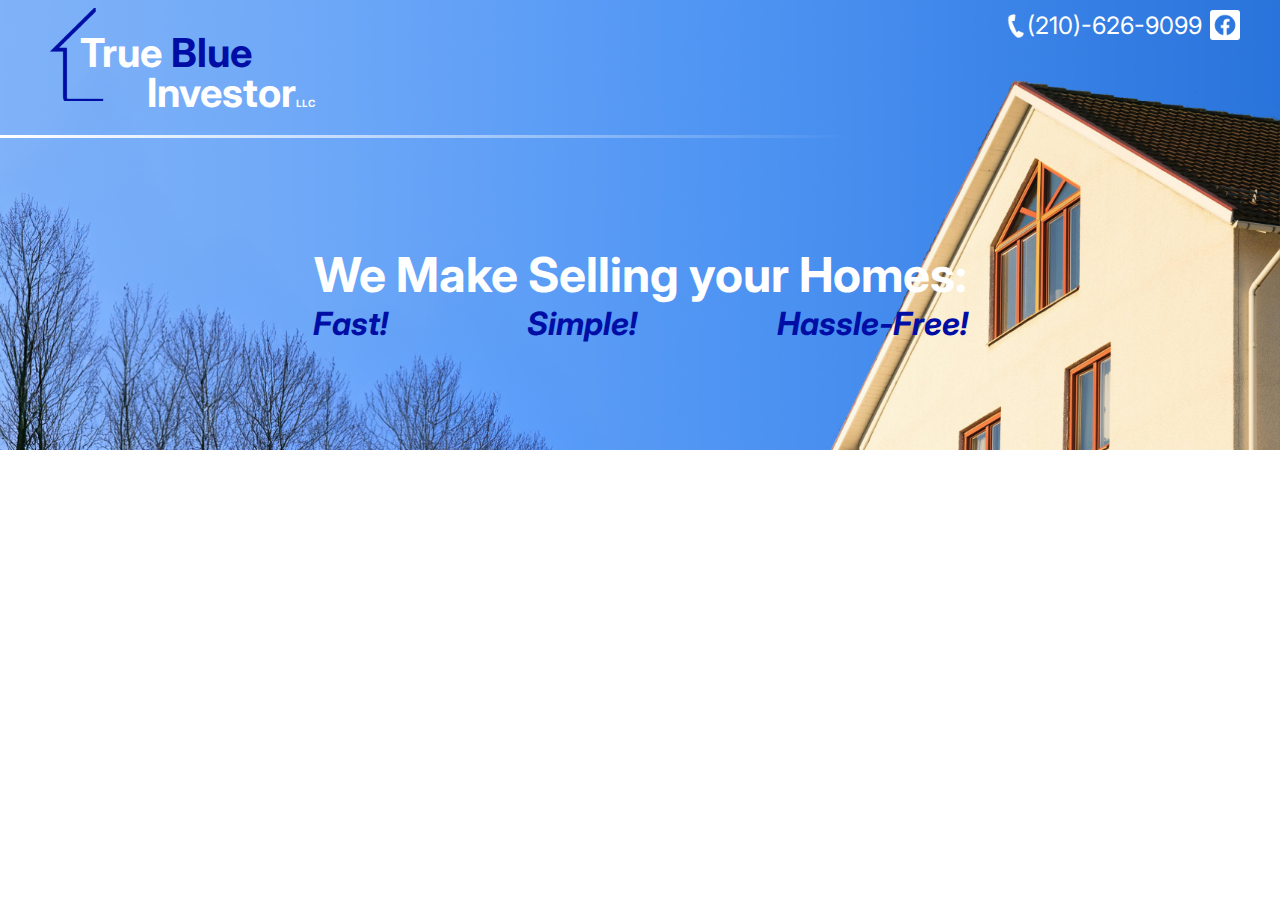
==== index.html @ 05f40ff7 "added header" ====
<!DOCTYPE html>
<html lang="en">
    <head>
        <meta charset="UTF-8">
        <meta name="viewport" content="width=device-width, initial-scale=1.0">
        <title>True Blue Investor LLC</title>
        <link rel="stylesheet" href="./styles.css">
    </head>
    <body>
        <header>
            <div class="top-bar">
                <a href="index.html">
                    <div class="logo">
                        <h1>
                            <span class="left">True <span class="blue">Blue</span></span>
                            <span class="right">Investor<span class="small">LLC</span></span>
                        </h1>
                    </div>
                </a>
                <div class="contact">
                    <a class="telephone" href="tel:2106269099">(210)-626-9099</a>
                    <a href="">
                        <div class="social-media-logo">
                            <img src="./assets/Facebook Logo.png" alt="">
                        </div>
                    </a>
                </div>
            </div>
            <hr id="gradient-line">
            <div class="slogan">
                <h2>We Make Selling your Homes:</h2>
                <h3>Fast!</h3>
                <h3>Simple!</h3>
                <h3>Hassle-Free!</h3>
            </div>
        </header>
        
            </div>
        </footer>
    </body>
</html>
---- styles.css ----
@import url('https://fonts.googleapis.com/css2?family=Inter:ital,opsz,wght@0,14..32,100..900;1,14..32,100..900&family=Zen+Kaku+Gothic+New&display=swap');

:root {
    --primary-font-color: white;
    --secundary-font-color: #000ea5;
    --left-right-gradient: linear-gradient(to right, #236FD7, #4C92F1, #7BAFF8);
    --right-left-gradient: linear-gradient(to right, #7BAFF8, #4C92F1, #236FD7);
}

* {
    margin: 0;
    padding: 0;
    font-family: "Inter", Arial, Helvetica, sans-serif;
    box-sizing: border-box;
}

body {
    width: 100%;
    height:auto;
    display: flex;
    flex-direction: column;
    justify-content: flex-start;
    align-items: center;
}

header {
    width: 100%;
    height: 450px;
    background-image: url(./assets/Header\ House.png), url(./assets/Header\ Backdrop.png);
    background-size: calc(608px * 0.75) calc(494px * 0.75), cover;
    background-repeat: no-repeat;
    background-position: right bottom, left bottom;
    display: flex;
    
    flex-direction: column;
    justify-content: flex-start;
    align-items: center;
}

.top-bar {
    width: 100%;
    max-width: 1200px;
    height: 135px;
    display: flex;
    align-items: flex-start;
    justify-content: space-between;
}

.top-bar a:link, 
.top-bar a:visited, 
.top-bar a:hover, 
.top-bar a:active,
footer a:link, 
footer a:visited, 
footer a:hover, 
footer a:active {
    color: var(--primary-font-color);
    text-decoration: none;
    cursor: pointer;
}

.top-bar a:first-of-type {
    margin: auto 0;
    display: block;
}

.logo {
    width: 275px;
    height: 100px;
}

.logo h1 {
    display: flex;
    flex-direction: column;
    position: relative;
    font-size: 2.5rem;
    line-height: 2.5rem;
}

span.left::before {
    position: absolute;
    background-image: url(./assets/House\ Logo.png);
    background-repeat: no-repeat;
    content: "";
    width: 100px;
    height: 100px;
    top: -10px;
    left: 10px;
}

.logo h1 span.left {
    margin: 15px auto 0 40px
}

.logo h1 span.right {
    margin-left: auto;
}

span.right span.small {
    font-size: x-small;
}

#gradient-line {
    width: 100%;
    height: 3px;
    background-image:  
        linear-gradient(to right, white, rgba(255, 255, 255, 0.5), rgba(255, 255, 255, 0), rgba(255, 255, 255, 0));
    border: 0;
}
.blue {
    color: var(--secundary-font-color);
}

.top-bar .contact {
    display: flex;
    justify-content: center;
    align-items: center;
    font-size: 1.5rem;
    margin-top: 10px;
    position: relative;
}

.telephone::before {
    width: 24px;
    height: 24px;
    position: absolute;
    top: 4px;
    left: -20px;
    background-image: url(./assets/Phone\ Logo.png);
    background-size: contain;
    background-repeat: no-repeat;
    content: "";
}

.social-media-logo {
    width: 30px;
    height: 30px;
    display: flex;
    justify-content: center;
    align-items: center;
    overflow: hidden;
    margin-left: 8px;
}

.social-media-logo img {
    height: inherit;
}

.slogan {
    margin: auto 0;
    display: flex;
    width: 655px;
    flex-wrap: wrap;
    justify-content: space-between;
    align-items: center;
}

.slogan h2 {
    color: var(--primary-font-color);
    font-size: 3rem;
    margin: 0 auto;
}

.slogan h3 {
    color: var(--secundary-font-color);
    font-size: 2rem;
    font-style: italic;
    font-weight: bolder;
}
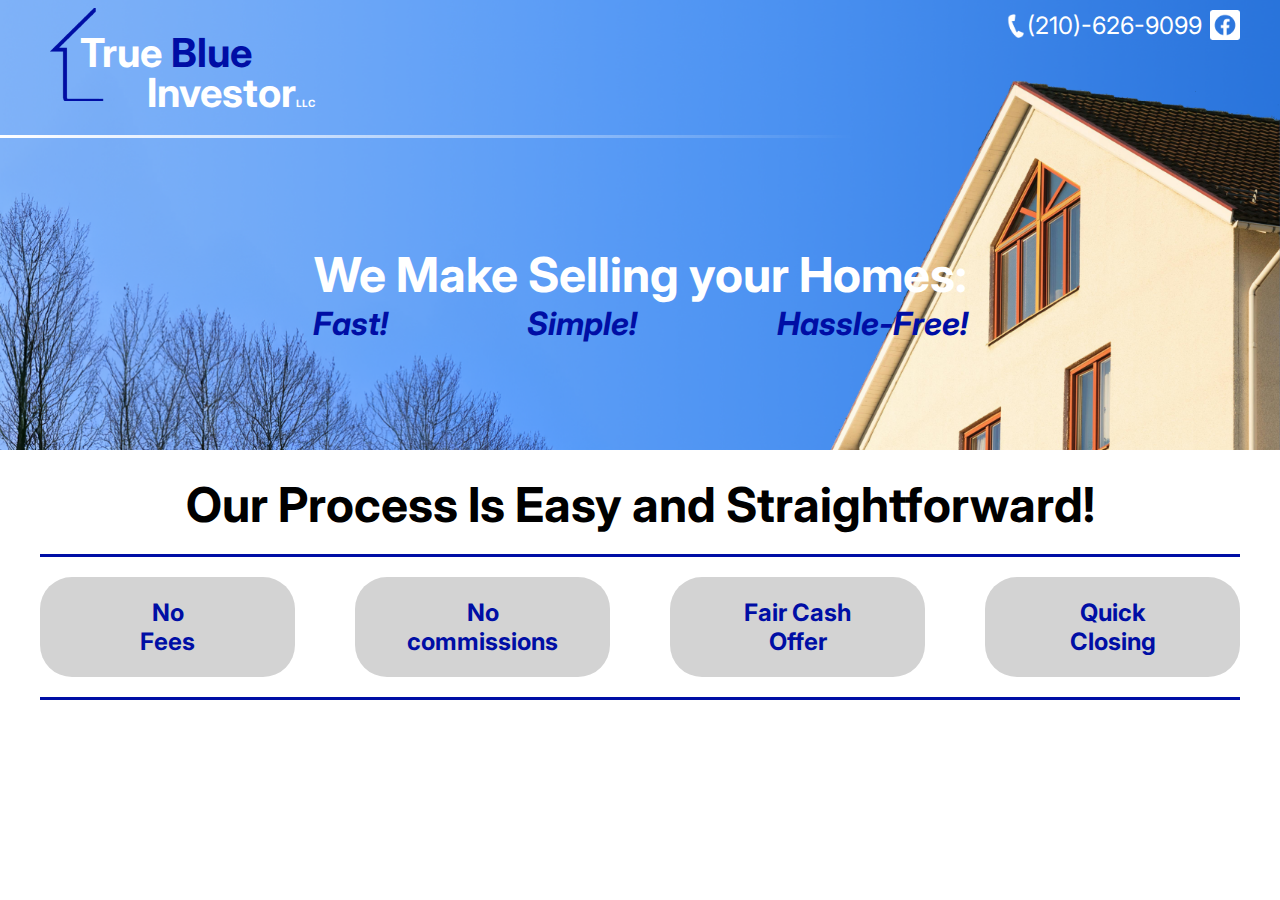
==== commit f4a7c4c0: "process section added" ====
--- a/index.html
+++ b/index.html
@@ -34,8 +34,14 @@
                 <h3>Hassle-Free!</h3>
             </div>
         </header>
-        
-            </div>
-        </footer>
+        <section id="process">
+            <h2>Our Process Is Easy and Straightforward!</h2>
+            <hr>
+            <h3>No<br>Fees</h3>
+            <h3>No<br>commissions</h3>
+            <h3>Fair Cash<br>Offer</h3>
+            <h3>Quick<br>Closing</h3>
+            <hr>
+        </section>
     </body>
 </html>--- a/styles.css
+++ b/styles.css
@@ -168,3 +168,42 @@
     font-weight: bolder;
 }
 
+/* styling process section */
+
+#process {
+    width: 100%;
+    max-width: 1200px;
+    display: flex;
+    flex-wrap: wrap;
+    justify-content: space-between;
+    align-items: center;
+    padding: 25px 0;
+}
+
+#process h2 {
+    font-size: 3rem;
+    width: 100%;
+    text-align: center;
+}
+
+#process hr {
+    width: 100%;
+    height: 3px;
+    background-color: var(--secundary-font-color);
+    border: none;
+    margin: 20px 0;
+}
+
+#process h3 {
+    width: calc((100% - 180px) / 4);
+    height: 100px;
+    background-color: lightgray;
+    display: flex;
+    justify-content: center;
+    align-items: center;
+    border-radius: 32px;
+    text-align: center;
+    color: var(--secundary-font-color);
+    font-size: 1.5rem;
+}
+
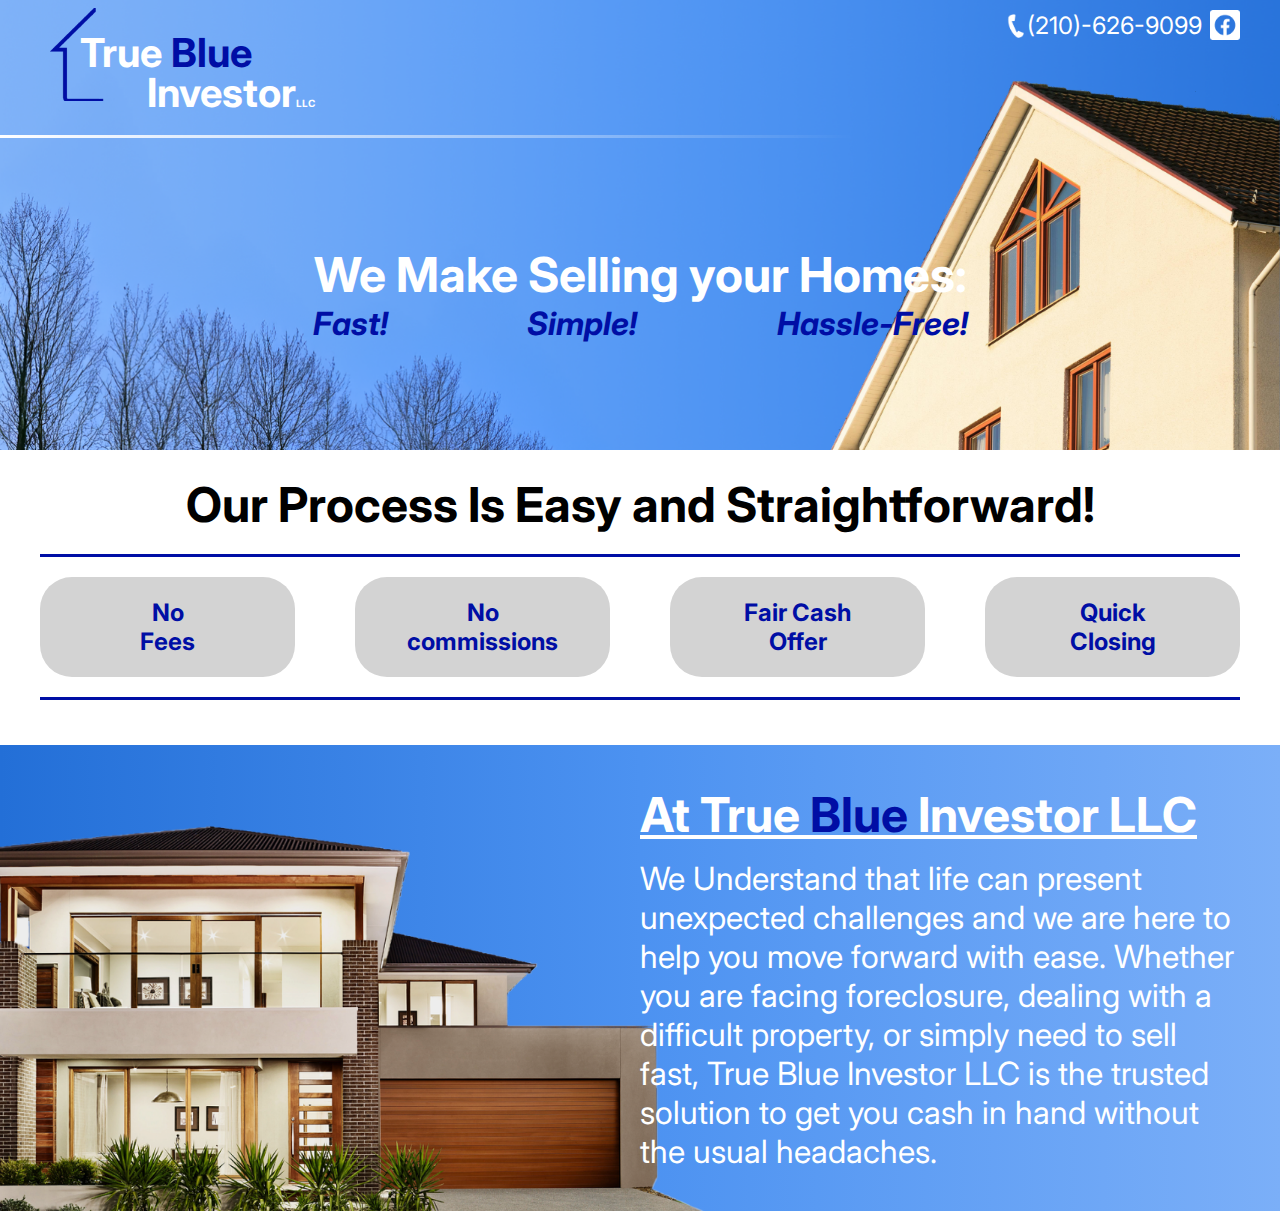
==== commit 41bc8b34: "added true blue section" ====
--- a/index.html
+++ b/index.html
@@ -43,5 +43,12 @@
             <h3>Quick<br>Closing</h3>
             <hr>
         </section>
+        <section id="true-blue">
+            <h2>At True <span class="blue">Blue</span> Investor LLC</h2>
+            <p>
+                We Understand that life can present unexpected challenges and we are here to help you move forward with ease. Whether you are facing foreclosure, dealing with a difficult property, or simply need to sell fast, True Blue Investor LLC is the trusted solution to get you cash in hand without the usual headaches.
+            </p>
+        </section>
+        
     </body>
 </html>--- a/styles.css
+++ b/styles.css
@@ -207,3 +207,33 @@
     font-size: 1.5rem;
 }
 
+/* styling true blue section */
+#true-blue {
+    width: 100%;
+    height: auto;
+    display: flex;
+    flex-direction: column;
+    justify-content: center;
+    align-items: flex-end;
+    color: white;
+    background-image: url("./assets/Section\ 2\ House.png"), var(--left-right-gradient);
+    background-repeat: no-repeat;
+    background-size: calc(958px * .75) calc(543px * .75), 100%;
+    background-position: left bottom, left;
+    padding: 40px 0 ;
+}
+
+#true-blue h2, #true-blue p {
+    width: 600px;
+    margin: 0 calc(calc(100% - 1200px) / 2);
+}
+
+#true-blue h2 {
+    font-size: 3rem;
+    text-decoration: underline;
+    margin-bottom: 15px;
+}
+
+#true-blue p {
+    font-size: 2rem;
+}
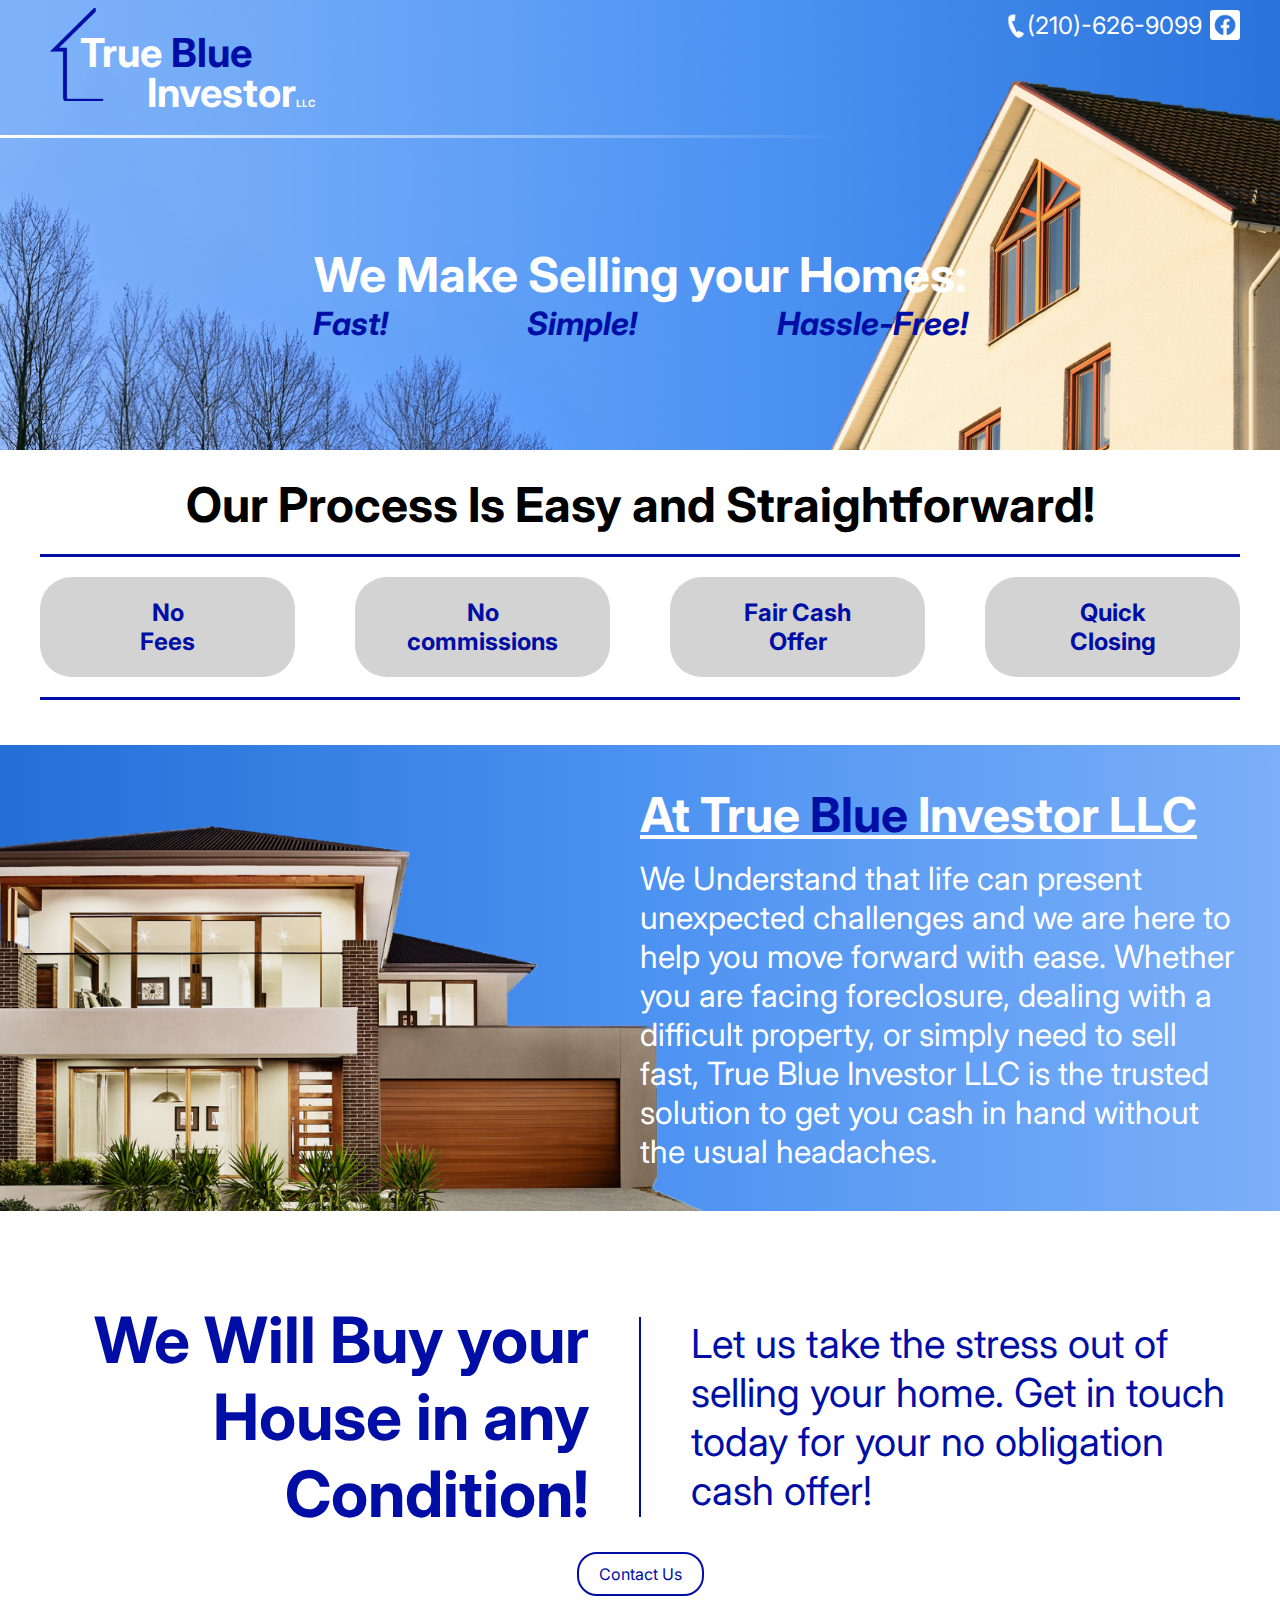
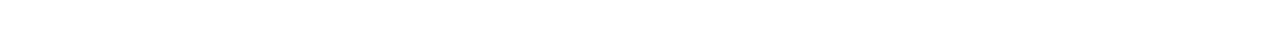
==== commit 7994ed90: "added pitch section" ====
--- a/index.html
+++ b/index.html
@@ -49,6 +49,12 @@
                 We Understand that life can present unexpected challenges and we are here to help you move forward with ease. Whether you are facing foreclosure, dealing with a difficult property, or simply need to sell fast, True Blue Investor LLC is the trusted solution to get you cash in hand without the usual headaches.
             </p>
         </section>
+        <section id="pitch">
+            <h2>We Will Buy your<br>House in any<br>Condition!</h2>
+            <hr>
+            <p>Let us take the stress out of selling your home. Get in touch today for your no obligation cash offer!</p>
+        </section>
+        <a id="contact-link" href="contact.html">Contact Us</a>
         
     </body>
 </html>--- a/styles.css
+++ b/styles.css
@@ -237,3 +237,52 @@
 #true-blue p {
     font-size: 2rem;
 }
+
+#pitch {
+    width: 100%;
+    max-width: 1200px;
+    display: flex;
+    justify-content: center;
+    align-items: center;
+    padding: 90px 0 20px;
+}
+
+
+
+#pitch h2, #pitch p {
+    width: 50%;
+    color: var(--secundary-font-color);
+}
+
+#pitch h2 {
+    text-align: right;
+    font-size: 4rem;
+}
+
+#pitch hr {
+    width: 3px;
+    height: 200px;
+    border: none;
+    background-color: var(--secundary-font-color);
+    margin: 0 50px;
+}
+
+#pitch p {
+    font-size: 2.5rem;
+}
+
+#contact-link {
+    padding: 10px 20px;
+    border: 2px solid var(--secundary-font-color);
+    border-radius: 20px;
+    margin-bottom: 50px;
+}
+
+#contact-link:link, 
+#contact-link:visited, 
+#contact-link:hover, 
+#contact-link:active {
+    color: var(--secundary-font-color);
+    text-decoration: none;
+    cursor: pointer;
+}
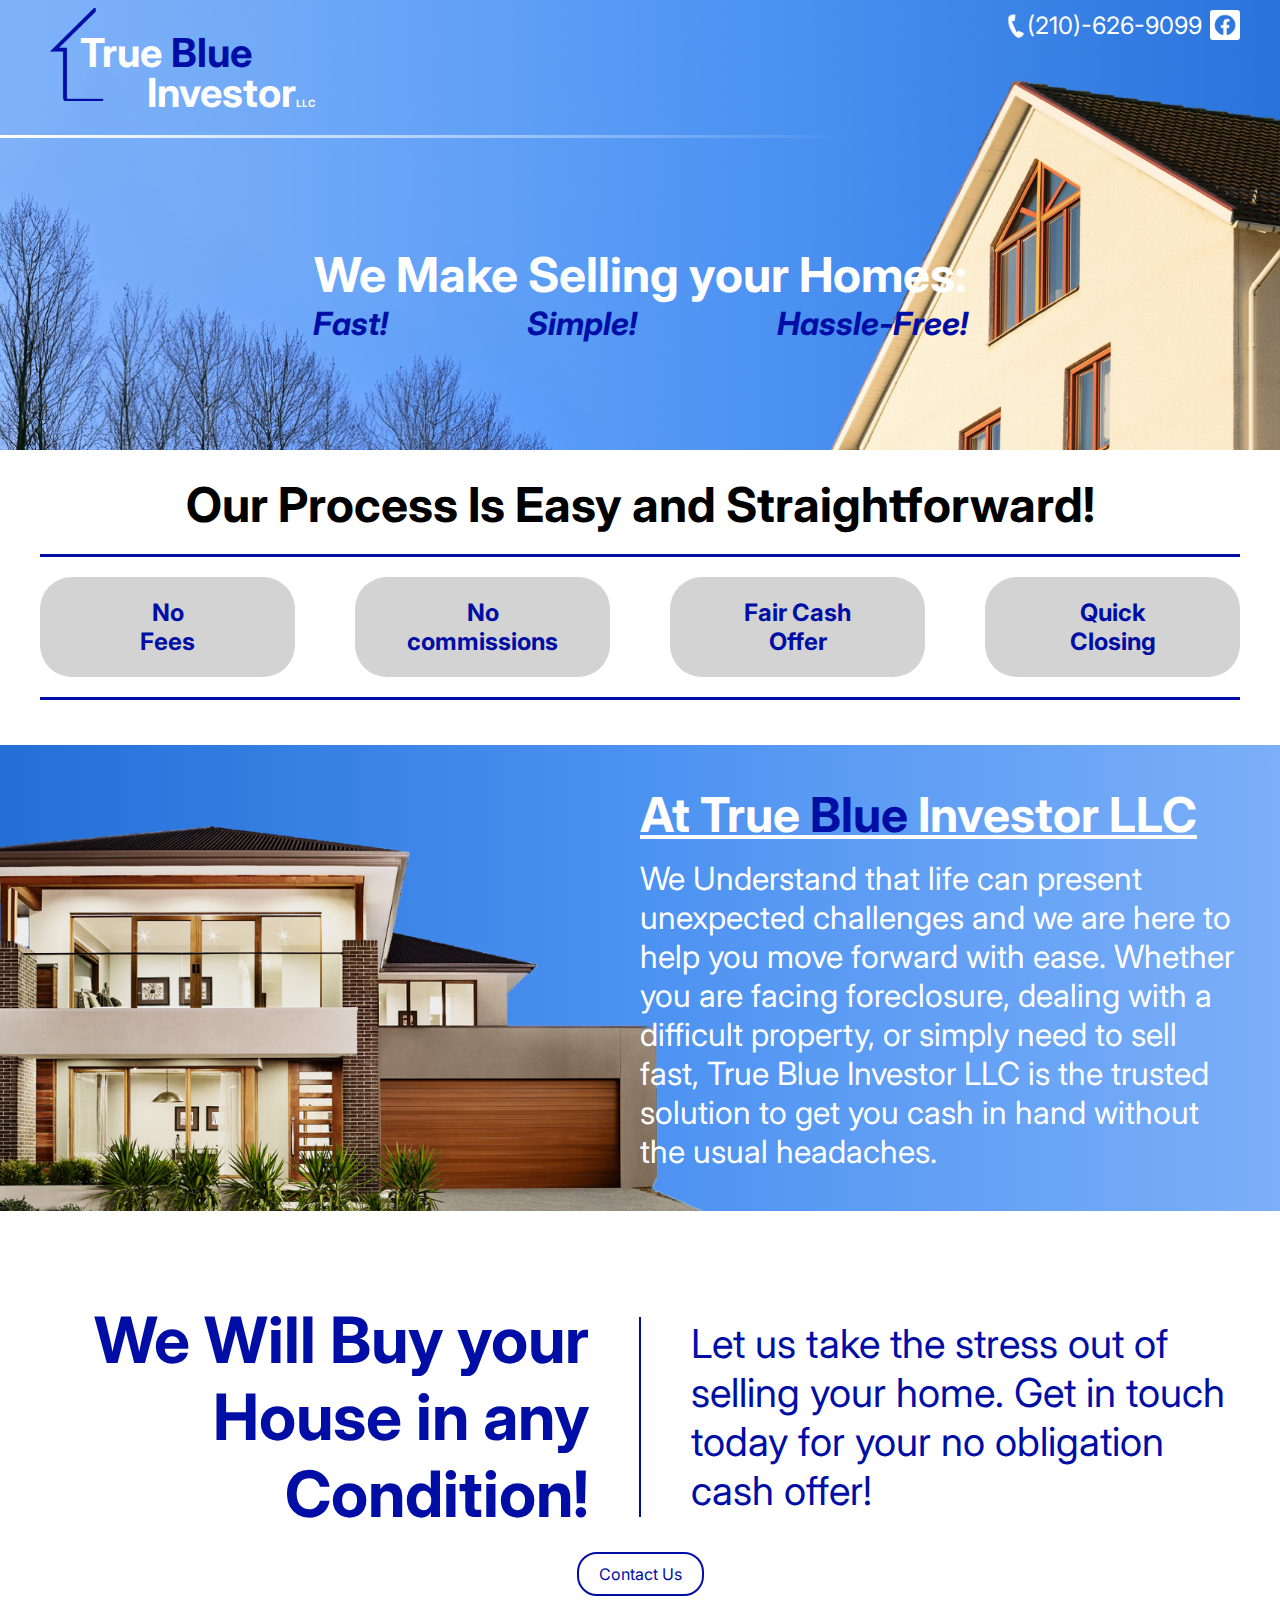
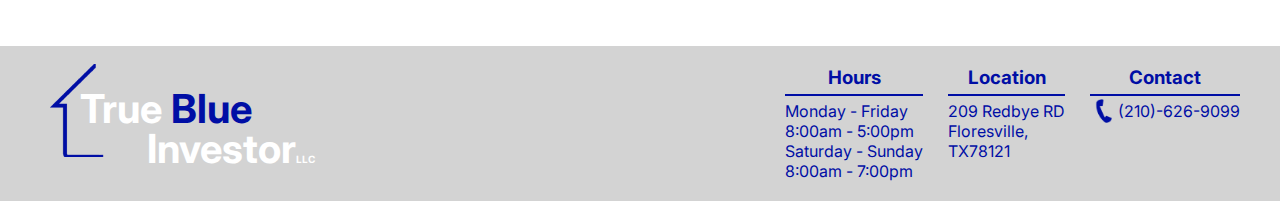
==== commit 1c480853: "added footer" ====
--- a/index.html
+++ b/index.html
@@ -55,6 +55,36 @@
             <p>Let us take the stress out of selling your home. Get in touch today for your no obligation cash offer!</p>
         </section>
         <a id="contact-link" href="contact.html">Contact Us</a>
-        
+        <footer>
+            <a href="index.html">
+                <div class="logo">
+                    <h1>
+                        <span class="left">True <span class="blue">Blue</span></span>
+                        <span class="right">Investor<span class="small">LLC</span></span>
+                    </h1>
+                </div>
+            </a>
+            <div class="info">
+                <div id="hours">
+                    <h3>Hours</h3>
+                    <hr>
+                    <p>
+                        Monday - Friday<br>8:00am - 5:00pm<br>Saturday - Sunday<br>8:00am - 7:00pm
+                    </p>
+                </div>
+                <div id="location">
+                    <h3>Location</h3>
+                    <hr>
+                    <p>
+                        209 Redbye RD<br>Floresville,<br>TX78121
+                    </p>
+                </div>
+                <div id="contact">
+                    <h3>Contact</h3>
+                    <hr>
+                    <a class="telephone" href="tel:2106269099">(210)-626-9099</a>
+                </div>
+            </div>
+        </footer>
     </body>
 </html>--- a/styles.css
+++ b/styles.css
@@ -286,3 +286,59 @@
     text-decoration: none;
     cursor: pointer;
 }
+
+footer {
+    width: 100%;
+    height: auto;
+    padding: 20px calc((100% - 1200px) / 2);
+    background-color: lightgray;
+    display: flex;
+    justify-content: space-between;
+    align-items: center;
+}
+
+footer .info {
+    display: flex;
+}
+
+#hours, #location, #contact {
+    margin-left: 25px;
+    position: relative;
+    display: flex;
+    flex-direction: column;
+    justify-content: flex-start;
+    align-items: center;
+    color: var(--secundary-font-color);
+}
+
+#contact {
+    width: 150px;
+    align-items: flex-end;
+}
+
+#contact h3 {
+    margin: 0 auto;
+}
+
+#hours hr, #location hr, #contact hr {
+    width: 100%;
+    height: 2px;
+    border: none;
+    background-color: var(--secundary-font-color);
+    margin: 5px 0;
+}
+
+#contact .telephone::before {
+    top: 33px;
+    left: 5px;
+    filter:invert(85%) sepia(98%) saturate(4242%) hue-rotate(237deg) brightness(61%) contrast(129%);
+}
+
+footer a.telephone:link, 
+footer a.telephone:visited, 
+footer a.telephone:hover, 
+footer a.telephone:active {
+    color: var(--secundary-font-color);
+    text-decoration: none;
+    cursor: pointer;
+}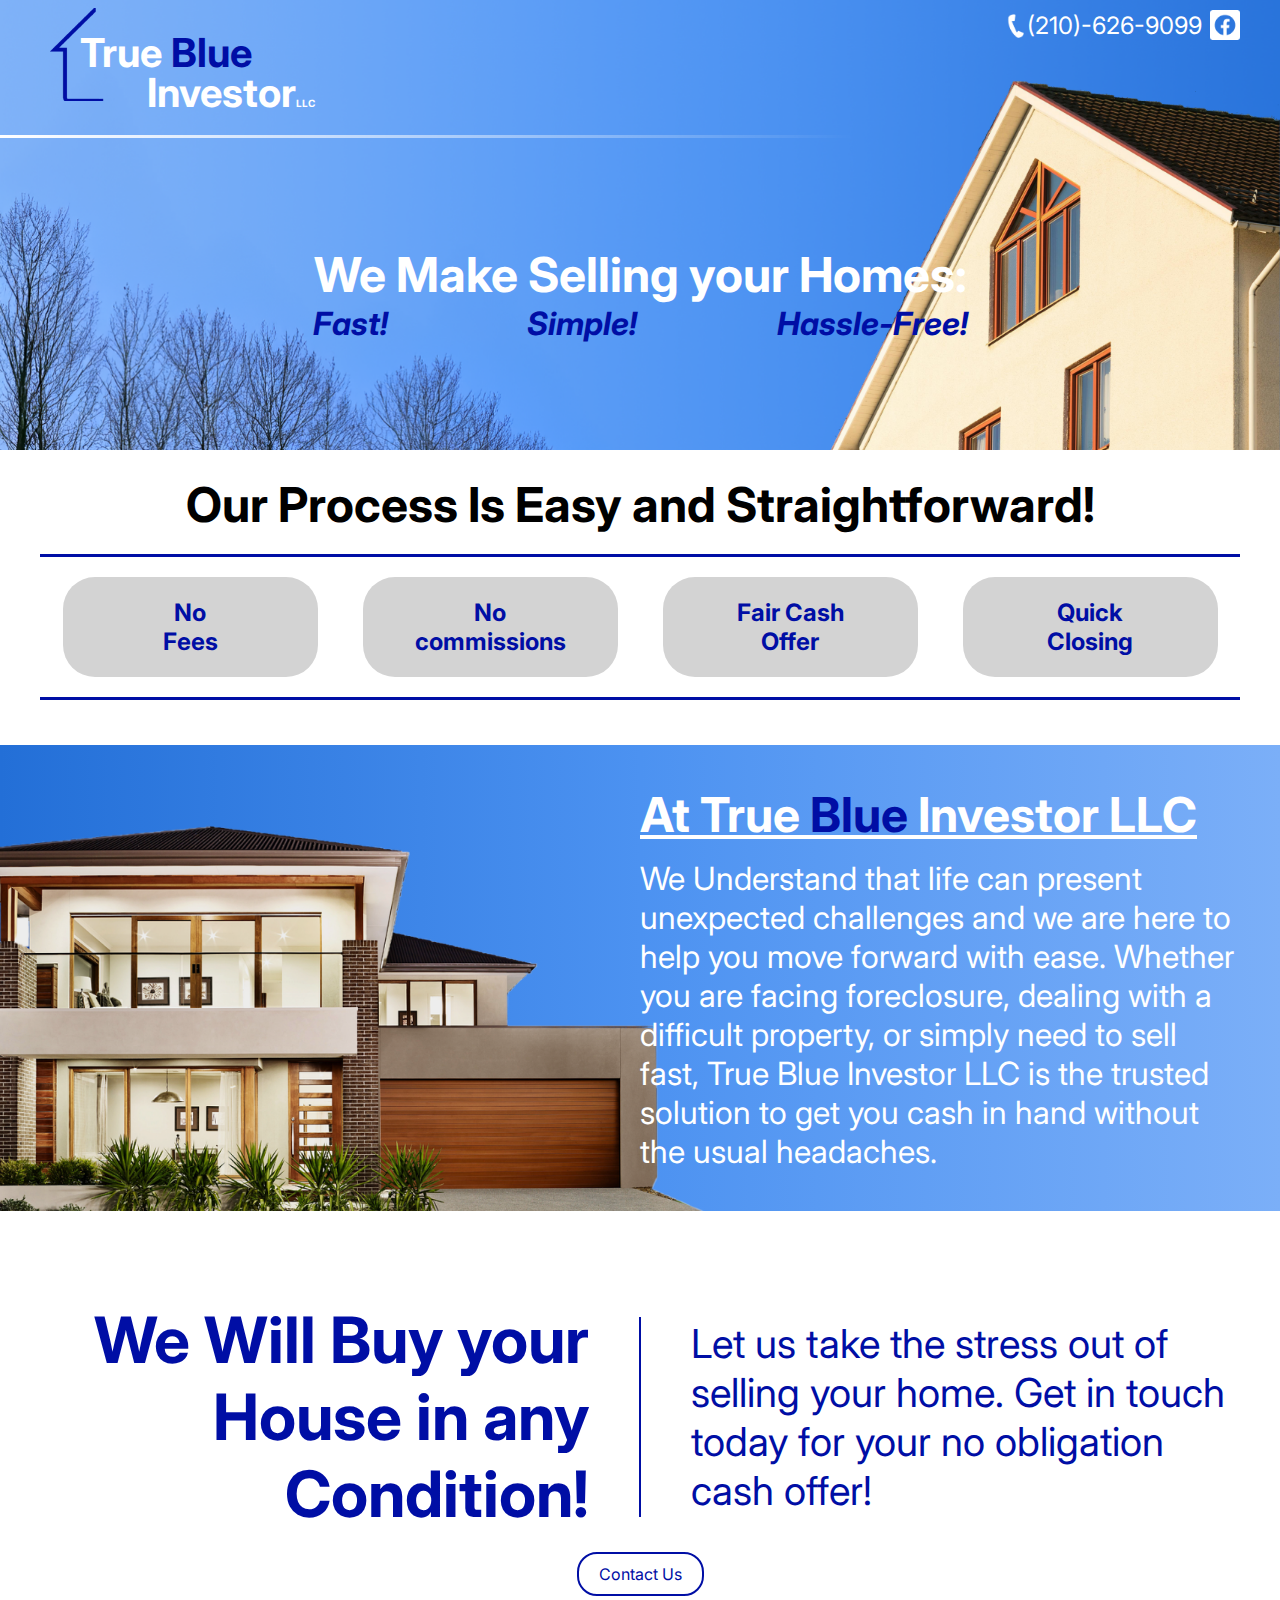
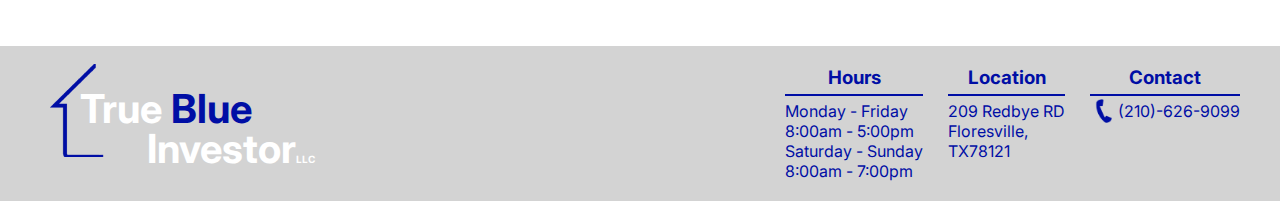
==== commit 00afa628: "added fb link" ====
--- a/index.html
+++ b/index.html
@@ -4,7 +4,8 @@
         <meta charset="UTF-8">
         <meta name="viewport" content="width=device-width, initial-scale=1.0">
         <title>True Blue Investor LLC</title>
-        <link rel="stylesheet" href="./styles.css">
+        <link rel="stylesheet" href="./styles/styles.css">
+        
     </head>
     <body>
         <header>
@@ -19,7 +20,7 @@
                 </a>
                 <div class="contact">
                     <a class="telephone" href="tel:2106269099">(210)-626-9099</a>
-                    <a href="">
+                    <a href="https://www.facebook.com/profile.php?id=61564957362991">
                         <div class="social-media-logo">
                             <img src="./assets/Facebook Logo.png" alt="">
                         </div>
--- a/styles/styles.css
+++ b/styles/styles.css
@@ -0,0 +1,478 @@
+@import url('https://fonts.googleapis.com/css2?family=Inter:ital,opsz,wght@0,14..32,100..900;1,14..32,100..900&family=Zen+Kaku+Gothic+New&display=swap');
+
+:root {
+    --primary-font-color: white;
+    --secundary-font-color: #000ea5;
+    --left-right-gradient: linear-gradient(to right, #236FD7, #4C92F1, #7BAFF8);
+    --right-left-gradient: linear-gradient(to right, #7BAFF8, #4C92F1, #236FD7);
+}
+
+* {
+    margin: 0;
+    padding: 0;
+    font-family: "Inter", Arial, Helvetica, sans-serif;
+    box-sizing: border-box;
+}
+
+body {
+    width: 100%;
+    height:auto;
+    display: flex;
+    flex-direction: column;
+    justify-content: flex-start;
+    align-items: center;
+}
+
+header {
+    width: 100%;
+    height: 450px;
+    background-image: url(../assets/Header\ House.png), url(../assets/Header\ Backdrop.png);
+    background-size: calc(608px * 0.75) calc(494px * 0.75), cover;
+    background-repeat: no-repeat;
+    background-position: right bottom, left bottom;
+    display: flex;
+    
+    flex-direction: column;
+    justify-content: flex-start;
+    align-items: center;
+}
+
+.top-bar {
+    width: 100%;
+    max-width: 1200px;
+    height: 135px;
+    display: flex;
+    align-items: flex-start;
+    justify-content: space-between;
+}
+
+.top-bar a:link, 
+.top-bar a:visited, 
+.top-bar a:hover, 
+.top-bar a:active,
+footer a:link, 
+footer a:visited, 
+footer a:hover, 
+footer a:active {
+    color: var(--primary-font-color);
+    text-decoration: none;
+    cursor: pointer;
+}
+
+.top-bar a:first-of-type {
+    margin: auto 0;
+    display: block;
+}
+
+.logo {
+    width: 275px;
+    height: 100px;
+    margin: 0;
+}
+
+.logo h1 {
+    display: flex;
+    flex-direction: column;
+    position: relative;
+    font-size: 2.5rem;
+    line-height: 2.5rem;
+}
+
+span.left::before {
+    position: absolute;
+    background-image: url(../assets/House\ Logo.png);
+    background-repeat: no-repeat;
+    content: "";
+    width: 100px;
+    height: 100px;
+    top: -10px;
+    left: 10px;
+}
+
+.logo h1 span.left {
+    margin: 15px auto 0 40px
+}
+
+.logo h1 span.right {
+    margin-left: auto;
+}
+
+span.right span.small {
+    font-size: x-small;
+}
+
+#gradient-line {
+    width: 100%;
+    height: 3px;
+    background-image:  
+        linear-gradient(to right, white, rgba(255, 255, 255, 0.5), rgba(255, 255, 255, 0), rgba(255, 255, 255, 0));
+    border: 0;
+    margin: 0;
+}
+
+.blue {
+    color: var(--secundary-font-color);
+}
+
+.top-bar .contact {
+    display: flex;
+    justify-content: center;
+    align-items: center;
+    font-size: 1.5rem;
+    margin-top: 10px;
+    position: relative;
+}
+
+.telephone::before {
+    width: 24px;
+    height: 24px;
+    position: absolute;
+    top: 4px;
+    left: -20px;
+    background-image: url(../assets/Phone\ Logo.png);
+    background-size: contain;
+    background-repeat: no-repeat;
+    content: "";
+}
+
+.social-media-logo {
+    width: 30px;
+    height: 30px;
+    display: flex;
+    justify-content: center;
+    align-items: center;
+    overflow: hidden;
+    margin-left: 8px;
+}
+
+.social-media-logo img {
+    height: inherit;
+}
+
+.slogan {
+    margin: auto 0;
+    display: flex;
+    width: 655px;
+    flex-wrap: wrap;
+    justify-content: space-between;
+    align-items: center;
+}
+
+.slogan h2 {
+    color: var(--primary-font-color);
+    font-size: 3rem;
+    margin: 0 auto;
+}
+
+.slogan h3 {
+    color: var(--secundary-font-color);
+    font-size: 2rem;
+    font-style: italic;
+    font-weight: bolder;
+}
+
+/* styling process section */
+
+#process {
+    width: 100%;
+    max-width: 1200px;
+    display: flex;
+    flex-wrap: wrap;
+    justify-content: space-between;
+    align-items: center;
+    padding: 25px 0;
+}
+
+#process h2 {
+    font-size: 3rem;
+    width: 100%;
+    text-align: center;
+}
+
+#process hr {
+    width: 100%;
+    height: 3px;
+    background-color: var(--secundary-font-color);
+    border: none;
+    margin: 20px 0;
+}
+
+#process h3 {
+    width: calc((100% - 180px) / 4);
+    height: 100px;
+    background-color: lightgray;
+    display: flex;
+    justify-content: center;
+    align-items: center;
+    border-radius: 32px;
+    text-align: center;
+    color: var(--secundary-font-color);
+    font-size: 1.5rem;
+    margin: auto;
+}
+
+/* styling true blue section */
+#true-blue {
+    width: 100%;
+    height: auto;
+    display: flex;
+    flex-direction: column;
+    justify-content: center;
+    align-items: flex-end;
+    color: white;
+    background-image: url("../assets/Section\ 2\ House.png"), var(--left-right-gradient);
+    background-repeat: no-repeat;
+    background-size: calc(958px * .75) calc(543px * .75), 100%;
+    background-position: left bottom, left;
+    padding: 40px 0 ;
+}
+
+#true-blue h2, #true-blue p {
+    width: 600px;
+    margin: 0 calc(calc(100% - 1200px) / 2);
+    text-align: initial;
+}
+
+#true-blue h2 {
+    font-size: 3rem;
+    text-decoration: underline;
+    margin-bottom: 15px;
+}
+
+#true-blue p {
+    font-size: 2rem;
+}
+
+#pitch {
+    width: 100%;
+    max-width: 1200px;
+    display: flex;
+    flex-direction: row;
+    justify-content: center;
+    align-items: center;
+    padding: 90px 0 20px;
+}
+
+#pitch h2, #pitch p {
+    width: 50%;
+    color: var(--secundary-font-color);
+}
+
+#pitch h2 {
+    text-align: right;
+    font-size: 4rem;
+}
+
+#pitch hr {
+    width: 3px;
+    height: 200px;
+    border: none;
+    background-color: var(--secundary-font-color);
+    margin: 0 50px;
+}
+
+#pitch p {
+    text-align: initial;
+    font-size: 2.5rem;
+}
+
+#contact-link {
+    padding: 10px 20px;
+    border: 2px solid var(--secundary-font-color);
+    border-radius: 20px;
+    margin-bottom: 50px;
+}
+
+#contact-link:link, 
+#contact-link:visited, 
+#contact-link:hover, 
+#contact-link:active {
+    color: var(--secundary-font-color);
+    text-decoration: none;
+    cursor: pointer;
+}
+
+footer {
+    width: 100%;
+    height: auto;
+    padding: 20px calc((100% - 1200px) / 2);
+    background-color: lightgray;
+    display: flex;
+    flex-direction: row;
+    justify-content: space-between;
+    align-items: center;
+}
+
+footer .info {
+    display: flex;
+}
+
+#hours, #location, #contact {
+    margin-left: 25px;
+    position: relative;
+    display: flex;
+    flex-direction: column;
+    justify-content: flex-start;
+    align-items: center;
+    color: var(--secundary-font-color);
+}
+
+#contact {
+    width: 150px;
+    align-items: flex-end;
+}
+
+#contact h3 {
+    margin: 0 auto;
+}
+
+#hours hr, #location hr, #contact hr {
+    width: 100%;
+    height: 2px;
+    border: none;
+    background-color: var(--secundary-font-color);
+    margin: 5px 0;
+}
+
+#contact .telephone::before {
+    top: 33px;
+    left: 5px;
+    filter:invert(85%) sepia(98%) saturate(4242%) hue-rotate(237deg) brightness(61%) contrast(129%);
+}
+
+footer a.telephone:link, 
+footer a.telephone:visited, 
+footer a.telephone:hover, 
+footer a.telephone:active {
+    color: var(--secundary-font-color);
+    text-decoration: none;
+    cursor: pointer;
+}
+
+@media  screen and (max-width: 768px) {
+
+    header {
+        height: 600px;
+        background-size: 50%, cover;
+    }
+    
+    .top-bar {
+        height: auto;
+        flex-direction: column;
+        align-items: center;
+    }
+    
+    .logo {
+        width: 275px;
+        height: 100px;
+        margin: 25px 0;
+    }
+    
+    #gradient-line {
+        background-image:  
+            linear-gradient(to right, rgba(255, 255, 255, 0),white 50%, rgba(255, 255, 255, 0));
+        margin-top: 25px;
+    }
+    
+    .slogan {
+        width: 90%;
+        margin: 50px;
+        justify-content: space-between;
+        align-items: flex-start;
+    }
+    
+    .slogan h2 {
+        font-size: 2.5rem;
+    }
+    
+    .slogan h3 {
+        font-size: 1.5rem;
+    }
+
+    #process {
+        width: 90%;
+        flex-direction: column;
+    }
+    
+    #process h2 {
+        font-size: 3rem;
+        width: 100%;
+        text-align: center;
+    }
+    
+    #process hr {
+        width: 100%;
+        height: 3px;
+        background-color: var(--secundary-font-color);
+        border: none;
+        margin: 20px 0;
+    }
+    
+    #process h3 {
+        width: 50%;
+        font-size: 1.5rem;
+        margin: 12.5px;
+    }
+
+    #true-blue {
+        height: 450px;
+        justify-content: flex-start;
+        align-items: center;
+        background-repeat: no-repeat;
+        background-size: 100%, 100%;
+    }
+    
+    #true-blue h2, #true-blue p {
+        width: 90%;
+        margin:0 auto;
+        text-align: center;
+    }
+    
+    #true-blue h2 {
+        font-size: 1.5rem;
+    }
+    
+    #true-blue p {
+        font-size: 1rem;
+    }
+
+    #pitch {
+        flex-direction: column;
+    }
+    
+    #pitch h2, #pitch p {
+        width: 90%;
+    }
+    
+    #pitch h2 {
+        text-align: center;
+        font-size: 2rem;
+    }
+    
+    #pitch hr {
+        width: 90%;
+        height: 3px;
+        margin: 0;
+    }
+    
+    #pitch p {
+        text-align: center;
+        font-size: 1rem;
+    }
+    
+
+    footer {
+        height: auto;
+        flex-direction: column;
+    }
+
+    footer .info {
+        display: initial;
+    }
+
+    #hours, #location, #contact {
+        margin-left: 0;
+        margin-top: 25px;
+    }
+
+}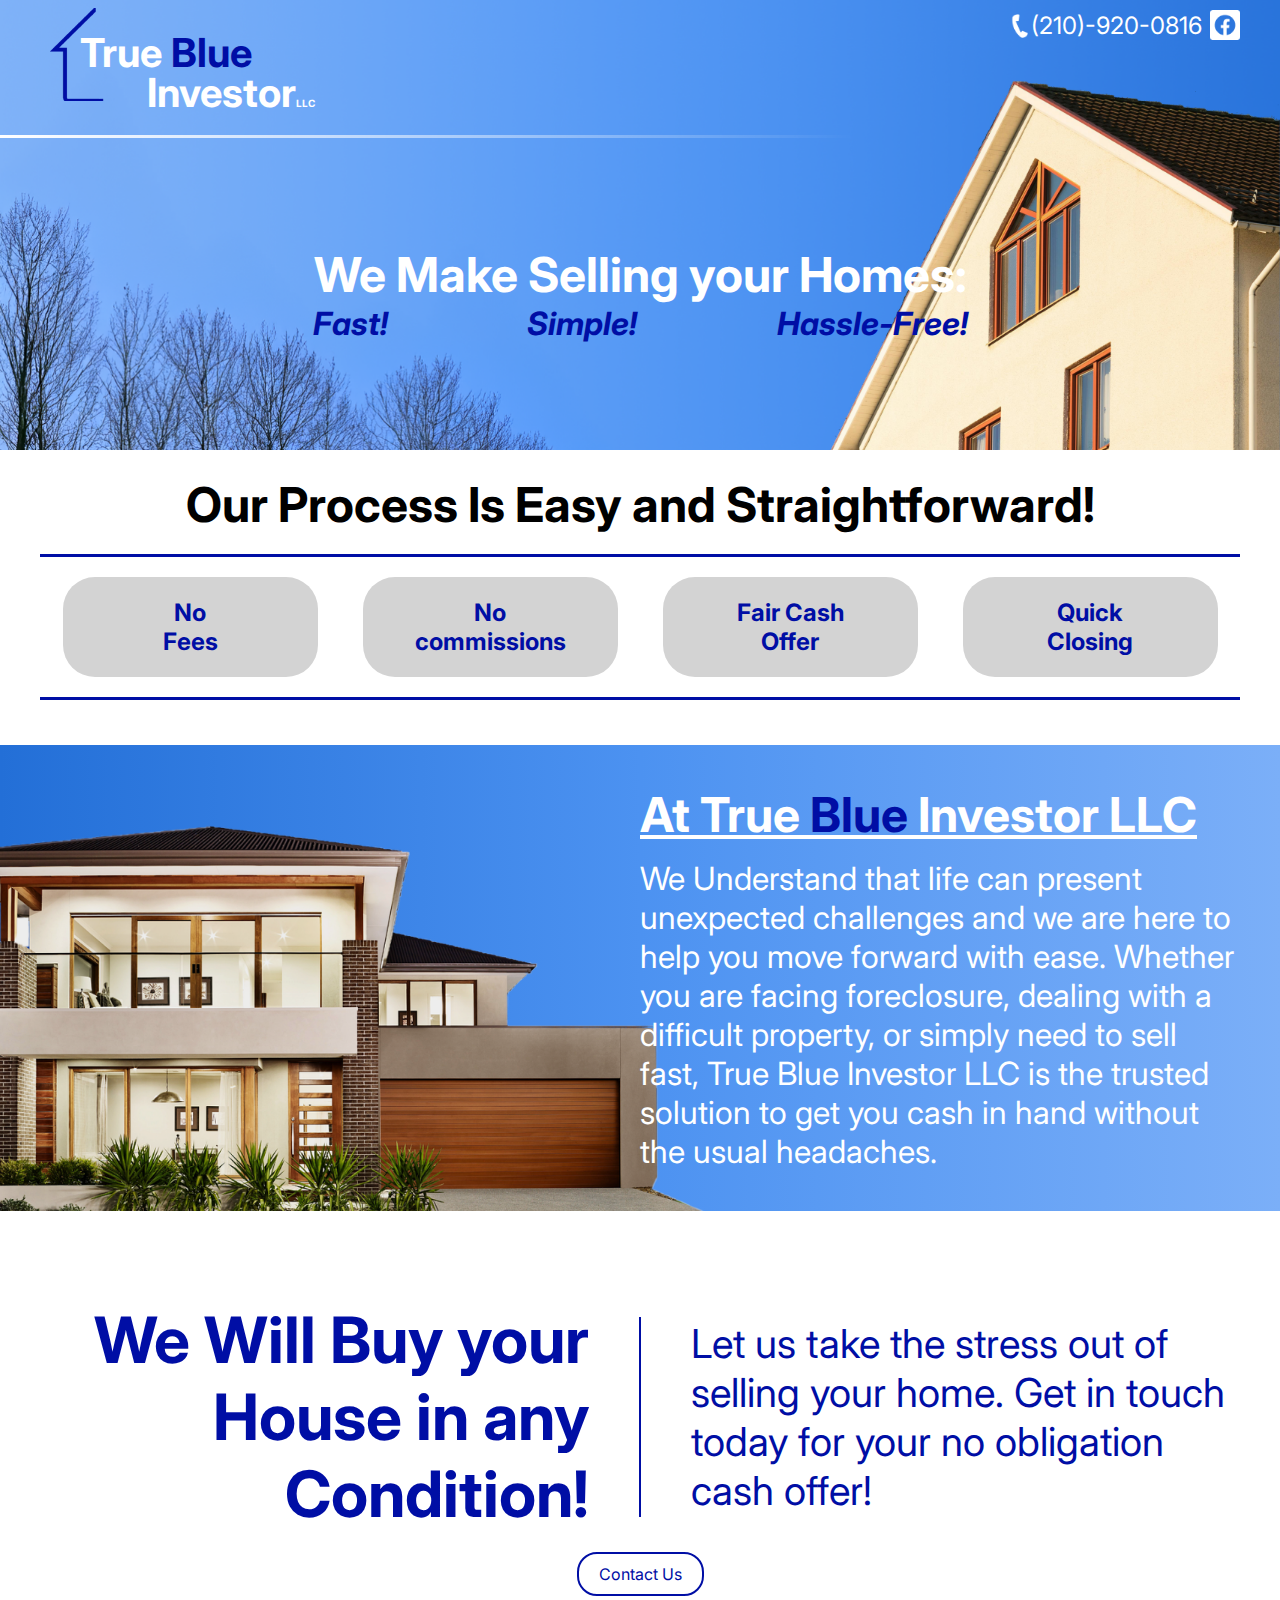
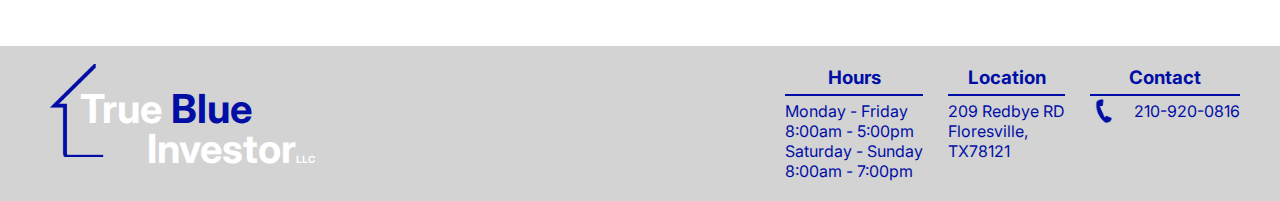
==== commit b4cb1552: "updated contact info and added contact buttons" ====
--- a/index.html
+++ b/index.html
@@ -19,7 +19,7 @@
                     </div>
                 </a>
                 <div class="contact">
-                    <a class="telephone" href="tel:2106269099">(210)-626-9099</a>
+                    <a class="telephone" href="tel:2109200816">(210)-920-0816</a>
                     <a href="https://www.facebook.com/profile.php?id=61564957362991">
                         <div class="social-media-logo">
                             <img src="./assets/Facebook Logo.png" alt="">
@@ -83,7 +83,7 @@
                 <div id="contact">
                     <h3>Contact</h3>
                     <hr>
-                    <a class="telephone" href="tel:2106269099">(210)-626-9099</a>
+                    <a class="telephone" href="tel:2109200816">210-920-0816</a>
                 </div>
             </div>
         </footer>
